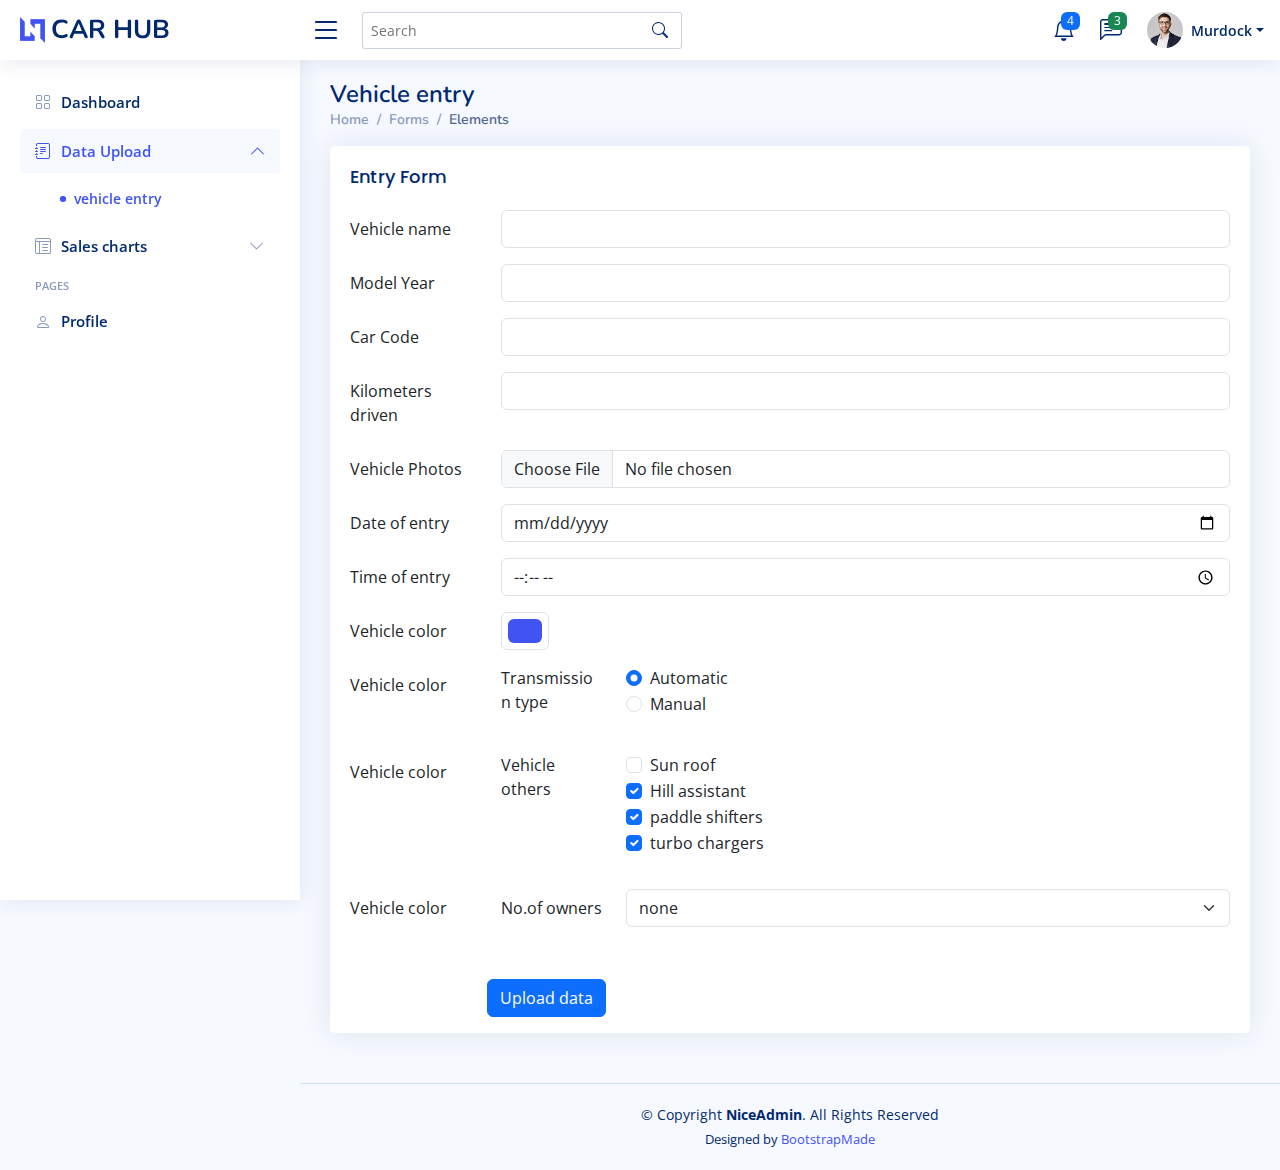
==== forms-elements.html @ 54f1b1e0 "first commit" ====
<!DOCTYPE html>
<html lang="en">

<head>
  <meta charset="utf-8">
  <meta content="width=device-width, initial-scale=1.0" name="viewport">

  <title>Forms / Elements - NiceAdmin Bootstrap Template</title>
  <meta content="" name="description">
  <meta content="" name="keywords">

  <!-- Favicons -->
  <link href="assets/img/logo.png" rel="icon">
  <link href="assets/img/apple-touch-icon.png" rel="apple-touch-icon">

  <!-- Google Fonts -->
  <link href="https://fonts.gstatic.com" rel="preconnect">
  <link href="https://fonts.googleapis.com/css?family=Open+Sans:300,300i,400,400i,600,600i,700,700i|Nunito:300,300i,400,400i,600,600i,700,700i|Poppins:300,300i,400,400i,500,500i,600,600i,700,700i" rel="stylesheet">

  <!-- Vendor CSS Files -->
  <link href="assets/vendor/bootstrap/css/bootstrap.min.css" rel="stylesheet">
  <link href="assets/vendor/bootstrap-icons/bootstrap-icons.css" rel="stylesheet">
  <link href="assets/vendor/boxicons/css/boxicons.min.css" rel="stylesheet">
  <link href="assets/vendor/quill/quill.snow.css" rel="stylesheet">
  <link href="assets/vendor/quill/quill.bubble.css" rel="stylesheet">
  <link href="assets/vendor/remixicon/remixicon.css" rel="stylesheet">
  <link href="assets/vendor/simple-datatables/style.css" rel="stylesheet">

  <!-- Template Main CSS File -->
  <link href="assets/css/style.css" rel="stylesheet">

  <!-- =======================================================
  * Template Name: NiceAdmin
  * Template URL: https://bootstrapmade.com/nice-admin-bootstrap-admin-html-template/
  * Updated: Apr 20 2024 with Bootstrap v5.3.3
  * Author: BootstrapMade.com
  * License: https://bootstrapmade.com/license/
  ======================================================== -->
</head>

<body>

  <!-- ======= Header ======= -->
  <header id="header" class="header fixed-top d-flex align-items-center">

    <div class="d-flex align-items-center justify-content-between">
      <a href="index.html" class="logo d-flex align-items-center">
        <img src="assets/img/logo.png" alt="">
        <span class="d-none d-lg-block">CAR HUB</span>
      </a>
      <i class="bi bi-list toggle-sidebar-btn"></i>
    </div><!-- End Logo -->

    <div class="search-bar">
      <form class="search-form d-flex align-items-center" method="POST" action="#">
        <input type="text" name="query" placeholder="Search" title="Enter search keyword">
        <button type="submit" title="Search"><i class="bi bi-search"></i></button>
      </form>
    </div><!-- End Search Bar -->

    <nav class="header-nav ms-auto">
      <ul class="d-flex align-items-center">

        <li class="nav-item d-block d-lg-none">
          <a class="nav-link nav-icon search-bar-toggle " href="#">
            <i class="bi bi-search"></i>
          </a>
        </li><!-- End Search Icon-->

        <li class="nav-item dropdown">

          <a class="nav-link nav-icon" href="#" data-bs-toggle="dropdown">
            <i class="bi bi-bell"></i>
            <span class="badge bg-primary badge-number">4</span>
          </a><!-- End Notification Icon -->

          <ul class="dropdown-menu dropdown-menu-end dropdown-menu-arrow notifications">
            <li class="dropdown-header">
              You have 4 new notifications
              <a href="#"><span class="badge rounded-pill bg-primary p-2 ms-2">View all</span></a>
            </li>
            <li>
              <hr class="dropdown-divider">
            </li>

            <li class="notification-item">
              <i class="bi bi-exclamation-circle text-warning"></i>
              <div>
                <h4>Lorem Ipsum</h4>
                <p>Quae dolorem earum veritatis oditseno</p>
                <p>30 min. ago</p>
              </div>
            </li>

            <li>
              <hr class="dropdown-divider">
            </li>

            <li class="notification-item">
              <i class="bi bi-x-circle text-danger"></i>
              <div>
                <h4>Atque rerum nesciunt</h4>
                <p>Quae dolorem earum veritatis oditseno</p>
                <p>1 hr. ago</p>
              </div>
            </li>

            <li>
              <hr class="dropdown-divider">
            </li>

            <li class="notification-item">
              <i class="bi bi-check-circle text-success"></i>
              <div>
                <h4>Sit rerum fuga</h4>
                <p>Quae dolorem earum veritatis oditseno</p>
                <p>2 hrs. ago</p>
              </div>
            </li>

            <li>
              <hr class="dropdown-divider">
            </li>

            <li class="notification-item">
              <i class="bi bi-info-circle text-primary"></i>
              <div>
                <h4>Dicta reprehenderit</h4>
                <p>Quae dolorem earum veritatis oditseno</p>
                <p>4 hrs. ago</p>
              </div>
            </li>

            <li>
              <hr class="dropdown-divider">
            </li>
            <li class="dropdown-footer">
              <a href="#">Show all notifications</a>
            </li>

          </ul><!-- End Notification Dropdown Items -->

        </li><!-- End Notification Nav -->

        <li class="nav-item dropdown">

          <a class="nav-link nav-icon" href="#" data-bs-toggle="dropdown">
            <i class="bi bi-chat-left-text"></i>
            <span class="badge bg-success badge-number">3</span>
          </a><!-- End Messages Icon -->

          <ul class="dropdown-menu dropdown-menu-end dropdown-menu-arrow messages">
            <li class="dropdown-header">
              You have 3 new messages
              <a href="#"><span class="badge rounded-pill bg-primary p-2 ms-2">View all</span></a>
            </li>
            <li>
              <hr class="dropdown-divider">
            </li>

            <li class="message-item">
              <a href="#">
                <img src="assets/img/messages-1.jpg" alt="" class="rounded-circle">
                <div>
                  <h4>Maria Hudson</h4>
                  <p>Velit asperiores et ducimus soluta repudiandae labore officia est ut...</p>
                  <p>4 hrs. ago</p>
                </div>
              </a>
            </li>
            <li>
              <hr class="dropdown-divider">
            </li>

            <li class="message-item">
              <a href="#">
                <img src="assets/img/messages-2.jpg" alt="" class="rounded-circle">
                <div>
                  <h4>Anna Nelson</h4>
                  <p>Velit asperiores et ducimus soluta repudiandae labore officia est ut...</p>
                  <p>6 hrs. ago</p>
                </div>
              </a>
            </li>
            <li>
              <hr class="dropdown-divider">
            </li>

            <li class="message-item">
              <a href="#">
                <img src="assets/img/messages-3.jpg" alt="" class="rounded-circle">
                <div>
                  <h4>David Muldon</h4>
                  <p>Velit asperiores et ducimus soluta repudiandae labore officia est ut...</p>
                  <p>8 hrs. ago</p>
                </div>
              </a>
            </li>
            <li>
              <hr class="dropdown-divider">
            </li>

            <li class="dropdown-footer">
              <a href="#">Show all messages</a>
            </li>

          </ul><!-- End Messages Dropdown Items -->

        </li><!-- End Messages Nav -->

        <li class="nav-item dropdown pe-3">

          <a class="nav-link nav-profile d-flex align-items-center pe-0" href="#" data-bs-toggle="dropdown">
            <img src="assets/img/profile-img.jpg" alt="Profile" class="rounded-circle">
            <span class="d-none d-md-block dropdown-toggle ps-2">Murdock</span>
          </a><!-- End Profile Iamge Icon -->

          <ul class="dropdown-menu dropdown-menu-end dropdown-menu-arrow profile">
            <li class="dropdown-header">
              <h6>Murdock</h6>
              <span>C.HUB MD</span>
            </li>
            <li>
              <hr class="dropdown-divider">
            </li>

            <li>
              <a class="dropdown-item d-flex align-items-center" href="users-profile.html">
                <i class="bi bi-person"></i>
                <span>My Profile</span>
              </a>
            </li>
            <li>
              <hr class="dropdown-divider">
            </li>

            <li>
              <a class="dropdown-item d-flex align-items-center" href="users-profile.html">
                <i class="bi bi-gear"></i>
                <span>Account Settings</span>
              </a>
            </li>
            <li>
              <hr class="dropdown-divider">
            </li>

            <li>
              <a class="dropdown-item d-flex align-items-center" href="pages-faq.html">
                <i class="bi bi-question-circle"></i>
                <span>Need Help?</span>
              </a>
            </li>
            <li>
              <hr class="dropdown-divider">
            </li>

            <li>
              <a class="dropdown-item d-flex align-items-center" href="#">
                <i class="bi bi-box-arrow-right"></i>
                <span>Sign Out</span>
              </a>
            </li>

          </ul><!-- End Profile Dropdown Items -->
        </li><!-- End Profile Nav -->

      </ul>
    </nav><!-- End Icons Navigation -->

  </header><!-- End Header -->

  <!-- ======= Sidebar ======= -->
  <aside id="sidebar" class="sidebar">

    <ul class="sidebar-nav" id="sidebar-nav">

      <li class="nav-item">
        <a class="nav-link collapsed" href="index.html">
          <i class="bi bi-grid"></i>
          <span>Dashboard</span>
        </a>
      </li><!-- End Dashboard Nav -->

      <!-- <li class="nav-item">
        <a class="nav-link collapsed" data-bs-target="#components-nav" data-bs-toggle="collapse" href="#">
          <i class="bi bi-menu-button-wide"></i><span>Components</span><i class="bi bi-chevron-down ms-auto"></i>
        </a>
        <ul id="components-nav" class="nav-content collapse " data-bs-parent="#sidebar-nav">
          <li>
            <a href="components-alerts.html">
              <i class="bi bi-circle"></i><span>Alerts</span>
            </a>
          </li>
          <li>
            <a href="components-accordion.html">
              <i class="bi bi-circle"></i><span>Accordion</span>
            </a>
          </li>
          <li>
            <a href="components-badges.html">
              <i class="bi bi-circle"></i><span>Badges</span>
            </a>
          </li>
          <li>
            <a href="components-breadcrumbs.html">
              <i class="bi bi-circle"></i><span>Breadcrumbs</span>
            </a>
          </li>
          <li>
            <a href="components-buttons.html">
              <i class="bi bi-circle"></i><span>Buttons</span>
            </a>
          </li>
          <li>
            <a href="components-cards.html">
              <i class="bi bi-circle"></i><span>Cards</span>
            </a>
          </li>
          <li>
            <a href="components-carousel.html">
              <i class="bi bi-circle"></i><span>Carousel</span>
            </a>
          </li>
          <li>
            <a href="components-list-group.html">
              <i class="bi bi-circle"></i><span>List group</span>
            </a>
          </li>
          <li>
            <a href="components-modal.html">
              <i class="bi bi-circle"></i><span>Modal</span>
            </a>
          </li>
          <li>
            <a href="components-tabs.html">
              <i class="bi bi-circle"></i><span>Tabs</span>
            </a>
          </li>
          <li>
            <a href="components-pagination.html">
              <i class="bi bi-circle"></i><span>Pagination</span>
            </a>
          </li>
          <li>
            <a href="components-progress.html">
              <i class="bi bi-circle"></i><span>Progress</span>
            </a>
          </li>
          <li>
            <a href="components-spinners.html">
              <i class="bi bi-circle"></i><span>Spinners</span>
            </a>
          </li>
          <li>
            <a href="components-tooltips.html">
              <i class="bi bi-circle"></i><span>Tooltips</span>
            </a>
          </li>
        </ul> -->
      </li><!-- End Components Nav -->

      <li class="nav-item">
        <a class="nav-link " data-bs-target="#forms-nav" data-bs-toggle="collapse" href="#">
          <i class="bi bi-journal-text"></i><span>Data Upload</span><i class="bi bi-chevron-down ms-auto"></i>
        </a>
        <ul id="forms-nav" class="nav-content collapse show" data-bs-parent="#sidebar-nav">
          <li>
            <a href="forms-elements.html" class="active">
              <i class="bi bi-circle"></i><span>vehicle entry</span>
            </a>
          </li>
          <!-- <li>
            <a href="forms-layouts.html">
              <i class="bi bi-circle"></i><span>Form Layouts</span>
            </a>
          </li>
          <li>
            <a href="forms-editors.html">
              <i class="bi bi-circle"></i><span>Form Editors</span>
            </a>
          </li>
          <li>
            <a href="forms-validation.html">
              <i class="bi bi-circle"></i><span>Form Validation</span>
            </a>
          </li> -->
        </ul>
      </li>
      <!-- End Forms Nav -->

      <li class="nav-item">
        <a class="nav-link collapsed" data-bs-target="#tables-nav" data-bs-toggle="collapse" href="#">
          <i class="bi bi-layout-text-window-reverse"></i><span>Sales charts</span><i class="bi bi-chevron-down ms-auto"></i>
        </a>
        <ul id="tables-nav" class="nav-content collapse " data-bs-parent="#sidebar-nav">
          <li>
            <a href="tables-general.html">
              <i class="bi bi-circle"></i><span>Sales details</span>
            </a>
          </li>
          <li>
            <a href="tables-data.html">
              <i class="bi bi-circle"></i><span>vehicle details</span>
            </a>
          </li>
        </ul>
      </li><!-- End Tables Nav -->

      <!-- <li class="nav-item">
        <a class="nav-link collapsed" data-bs-target="#charts-nav" data-bs-toggle="collapse" href="#">
          <i class="bi bi-bar-chart"></i><span>Stonks Charts</span><i class="bi bi-chevron-down ms-auto"></i>
        </a>
        <ul id="charts-nav" class="nav-content collapse " data-bs-parent="#sidebar-nav">
          <li>
            <a href="charts-chartjs.html">
              <i class="bi bi-circle"></i><span>Sales</span>
            </a>
          </li> -->
          <!-- <li>
            <a href="charts-apexcharts.html">
              <i class="bi bi-circle"></i><span>ApexCharts</span>
            </a>
          </li> -->
          <!-- <li>
            <a href="charts-echarts.html">
              <i class="bi bi-circle"></i><span>ECharts</span>
            </a>
          </li> -->
        <!-- </ul>
      </li> -->
      <!-- End Charts Nav -->

      <!-- <li class="nav-item">
        <a class="nav-link collapsed" data-bs-target="#icons-nav" data-bs-toggle="collapse" href="#">
          <i class="bi bi-gem"></i><span>Icons</span><i class="bi bi-chevron-down ms-auto"></i>
        </a>
        <ul id="icons-nav" class="nav-content collapse " data-bs-parent="#sidebar-nav">
          <li>
            <a href="icons-bootstrap.html">
              <i class="bi bi-circle"></i><span>Bootstrap Icons</span>
            </a>
          </li>
          <li>
            <a href="icons-remix.html">
              <i class="bi bi-circle"></i><span>Remix Icons</span>
            </a>
          </li>
          <li>
            <a href="icons-boxicons.html">
              <i class="bi bi-circle"></i><span>Boxicons</span>
            </a>
          </li>
        </ul> -->
      </li><!-- End Icons Nav -->

      <li class="nav-heading">Pages</li>

      <li class="nav-item">
        <a class="nav-link collapsed" href="users-profile.html">
          <i class="bi bi-person"></i>
          <span>Profile</span>
        </a>
      </li><!-- End Profile Page Nav -->

      <!-- <li class="nav-item">
        <a class="nav-link collapsed" href="pages-faq.html">
          <i class="bi bi-question-circle"></i>
          <span>F.A.Q</span>
        </a> -->
      </li><!-- End F.A.Q Page Nav -->

      <!-- <li class="nav-item">
        <a class="nav-link collapsed" href="pages-contact.html">
          <i class="bi bi-envelope"></i>
          <span>Contact</span>
        </a> -->
      </li><!-- End Contact Page Nav -->

      <!-- <li class="nav-item">
        <a class="nav-link collapsed" href="pages-register.html">
          <i class="bi bi-card-list"></i>
          <span>Register</span>
        </a> -->
      </li><!-- End Register Page Nav -->

      <!-- <li class="nav-item">
        <a class="nav-link collapsed" href="pages-login.html">
          <i class="bi bi-box-arrow-in-right"></i>
          <span>Login</span>
        </a> -->
      </li><!-- End Login Page Nav -->

      <!-- <li class="nav-item">
        <a class="nav-link collapsed" href="pages-error-404.html">
          <i class="bi bi-dash-circle"></i>
          <span>Error 404</span>
        </a> -->
      </li><!-- End Error 404 Page Nav -->

      <!-- <li class="nav-item">
        <a class="nav-link collapsed" href="pages-blank.html">
          <i class="bi bi-file-earmark"></i>
          <span>Blank</span>
        </a> -->
      </li><!-- End Blank Page Nav -->

    </ul>

  </aside><!-- End Sidebar-->

  <main id="main" class="main">

    <div class="pagetitle">
      <h1>Vehicle entry</h1>
      <nav>
        <ol class="breadcrumb">
          <li class="breadcrumb-item"><a href="index.html">Home</a></li>
          <li class="breadcrumb-item">Forms</li>
          <li class="breadcrumb-item active">Elements</li>
        </ol>
      </nav>
    </div><!-- End Page Title -->

    <section class="section">
      <div class="row">
        <div class="col-lg-12">

          <div class="card">
            <div class="card-body">
              <h5 class="card-title">Entry Form</h5>

              <!-- General Form Elements -->
              <form>
                <div class="row mb-3">
                  <label for="inputText" class="col-sm-2 col-form-label">Vehicle name</label>
                  <div class="col-sm-10">
                    <input type="text" class="form-control">
                  </div>
                </div>
                <div class="row mb-3">
                  <label for="inputText" class="col-sm-2 col-form-label">Model Year</label>
                  <div class="col-sm-10">
                    <input type="email" class="form-control">
                  </div>
                </div>
                <div class="row mb-3">
                  <label for="inputText" class="col-sm-2 col-form-label">Car Code</label> 
                  <div class="col-sm-10">
                    <input type="text" class="form-control">
                  </div>
                </div>
                <div class="row mb-3">
                  <label for="inputNumber" class="col-sm-2 col-form-label">Kilometers driven</label>
                  <div class="col-sm-10">
                    <input type="number" class="form-control">
                  </div>
                </div>
                <div class="row mb-3">
                  <label for="inputNumber" class="col-sm-2 col-form-label">Vehicle Photos</label>
                  <div class="col-sm-10">
                    <input class="form-control" type="file" id="formFile">
                  </div>
                </div>
                <div class="row mb-3">
                  <label for="inputDate" class="col-sm-2 col-form-label">Date of entry</label>
                  <div class="col-sm-10">
                    <input type="date" class="form-control">
                  </div>
                </div>
                <div class="row mb-3">
                  <label for="inputTime" class="col-sm-2 col-form-label">Time of entry</label>
                  <div class="col-sm-10">
                    <input type="time" class="form-control">
                  </div>
                </div>

                <div class="row mb-3">
                  <label for="inputColor" class="col-sm-2 col-form-label">Vehicle color</label>
                  <div class="col-sm-10">
                    <input type="color" class="form-control form-control-color" id="exampleColorInput" value="#4154f1" title="Choose your color">
                  </div>
                </div>



                <div class="row mb-3">
                  <label for="inputColor" class="col-sm-2 col-form-label">Vehicle color</label>
                  <div class="col-sm-10">
                    <fieldset class="row mb-3">
                      <legend class="col-form-label col-sm-2 pt-0">Transmission type</legend>
                      <div class="col-sm-10">
                        <div class="form-check">
                          <input class="form-check-input" type="radio" name="gridRadios" id="gridRadios1" value="option1" checked>
                          <label class="form-check-label" for="gridRadios1">
                            Automatic
                          </label>
                        </div>
                        <div class="form-check">
                          <input class="form-check-input" type="radio" name="gridRadios" id="gridRadios2" value="option2">
                          <label class="form-check-label" for="gridRadios2">
                            Manual
                          </label>
                        </div>
                        <!-- <div class="form-check disabled">
                          <input class="form-check-input" type="radio" name="gridRadios" id="gridRadios" value="option" disabled>
                          <label class="form-check-label" for="gridRadios3">
                            Third disabled radio
                          </label>
                        </div> -->
                      </div>
                    </fieldset>
                  </div>
                </div>

                <div class="row mb-3">
                  <label for="inputColor" class="col-sm-2 col-form-label">Vehicle color</label>
                  <div class="col-sm-10">
                    <div class="row mb-3">
                      <legend class="col-form-label col-sm-2 pt-0">Vehicle others</legend>
                      <div class="col-sm-10">
    
                        <div class="form-check">
                          <input class="form-check-input" type="checkbox" id="gridCheck1">
                          <label class="form-check-label" for="gridCheck1">
                            Sun roof
                          </label>
                        </div>
    
                        <div class="form-check">
                          <input class="form-check-input" type="checkbox" id="gridCheck2" checked>
                          <label class="form-check-label" for="gridCheck2">
                            Hill assistant
                          </label>
                        </div>
    
                        <div class="form-check">
                          <input class="form-check-input" type="checkbox" id="gridCheck2" checked>
                          <label class="form-check-label" for="gridCheck2">
                            paddle shifters
                          </label>
                        </div>
    
                        <div class="form-check">
                          <input class="form-check-input" type="checkbox" id="gridCheck2" checked>
                          <label class="form-check-label" for="gridCheck2">
                            turbo chargers
                          </label>
                        </div>
    
                      </div>
                    </div>                  </div>
                </div>
                <div class="row mb-3">
                  <label for="inputColor" class="col-sm-2 col-form-label">Vehicle color</label>
                  <div class="col-sm-10">

                    <div class="row mb-3">
                      <label class="col-sm-2 col-form-label">No.of owners</label>
                      <div class="col-sm-10">
                        <select class="form-select" aria-label="Default select example">
                          <option selected>none</option>
                          <option value="1">second</option>
                          <option value="2">third</option>
                          <option value="3">fourth</option>
                          <option value="3">more</option>
                        </select>
                      </div>
                    </div>                  </div>
                </div>
                <!-- <div class="row mb-3">
                  <label for="inputPassword" class="col-sm-2 col-form-label">Textarea</label>
                  <div class="col-sm-10">
                    <textarea class="form-control" style="height: 100px"></textarea>
                  </div> -->
                </div>
                
               

                <!-- <div class="row mb-3">
                  <label class="col-sm-2 col-form-label">Disabled</label>
                  <div class="col-sm-10">
                    <input type="text" class="form-control" value="Read only / Disabled" disabled>
                  </div>
                </div> -->


                <!-- <div class="row mb-3">
                  <label class="col-sm-2 col-form-label">Multi Select</label>
                  <div class="col-sm-10">
                    <select class="form-select" multiple aria-label="multiple select example">
                      <option selected>Open this select menu</option>
                      <option value="1">One</option>
                      <option value="2">Two</option>
                      <option value="3">Three</option>
                    </select>
                  </div>
                </div> -->

                <div class="row mb-3">
                  <label class="col-sm-2 col-form-label"></label>
                  <div class="col-sm-10">
                    <button type="submit" class="btn btn-primary">Upload data</button>
                  </div>
                </div>

              </form><!-- End General Form Elements -->

            </div>
          </div>

        </div>

        <!-- <div class="col-lg-6">
          

          <div class="card"> -->
            <!-- <div class="card-body">
              <h5 class="card-title">Advanced Form Elements</h5>

              Advanced Form Elements
              <form>
                <div class="row mb-5">
                  <label class="col-sm-2 col-form-label">Switches</label>
                  <div class="col-sm-10">
                    <div class="form-check form-switch">
                      <input class="form-check-input" type="checkbox" id="flexSwitchCheckDefault">
                      <label class="form-check-label" for="flexSwitchCheckDefault">Default switch checkbox input</label>
                    </div>
                    <div class="form-check form-switch">
                      <input class="form-check-input" type="checkbox" id="flexSwitchCheckChecked" checked>
                      <label class="form-check-label" for="flexSwitchCheckChecked">Checked switch checkbox input</label>
                    </div>
                    <div class="form-check form-switch">
                      <input class="form-check-input" type="checkbox" id="flexSwitchCheckDisabled" disabled>
                      <label class="form-check-label" for="flexSwitchCheckDisabled">Disabled switch checkbox input</label>
                    </div>
                    <div class="form-check form-switch">
                      <input class="form-check-input" type="checkbox" id="flexSwitchCheckCheckedDisabled" checked disabled>
                      <label class="form-check-label" for="flexSwitchCheckCheckedDisabled">Disabled checked switch checkbox input</label>
                    </div>
                  </div>
                </div>

                <div class="row mb-5">
                  <label class="col-sm-2 col-form-label">Ranges</label>
                  <div class="col-sm-10">
                    <div>
                      <label for="customRange1" class="form-label">Example range</label>
                      <input type="range" class="form-range" id="customRange1">
                    </div>
                    <div>
                      <label for="disabledRange" class="form-label">Disabled range</label>
                      <input type="range" class="form-range" id="disabledRange" disabled>
                    </div>
                    <div>
                      <label for="customRange2" class="form-label">Min and max with steps</label>
                      <input type="range" class="form-range" min="0" max="5" step="0.5" id="customRange2">
                    </div>
                  </div>
                </div>

                <div class="row mb-3">
                  <label class="col-sm-2 col-form-label">Floating labels</label>
                  <div class="col-sm-10">
                    <div class="form-floating mb-3">
                      <input type="email" class="form-control" id="floatingInput" placeholder="name@example.com">
                      <label for="floatingInput">Email address</label>
                    </div>
                    <div class="form-floating mb-3">
                      <input type="password" class="form-control" id="floatingPassword" placeholder="Password">
                      <label for="floatingPassword">Password</label>
                    </div>
                    <div class="form-floating mb-3">
                      <textarea class="form-control" placeholder="Leave a comment here" id="floatingTextarea" style="height: 100px;"></textarea>
                      <label for="floatingTextarea">Comments</label>
                    </div>
                    <div class="form-floating mb-3">
                      <select class="form-select" id="floatingSelect" aria-label="Floating label select example">
                        <option selected>Open this select menu</option>
                        <option value="1">One</option>
                        <option value="2">Two</option>
                        <option value="3">Three</option>
                      </select>
                      <label for="floatingSelect">Works with selects</label>
                    </div>
                  </div>
                </div>

                <div class="row mb-5">
                  <label class="col-sm-2 col-form-label">Input groups</label>
                  <div class="col-sm-10">
                    <div class="input-group mb-3">
                      <span class="input-group-text" id="basic-addon1">@</span>
                      <input type="text" class="form-control" placeholder="Username" aria-label="Username" aria-describedby="basic-addon1">
                    </div>

                    <div class="input-group mb-3">
                      <input type="text" class="form-control" placeholder="Recipient's username" aria-label="Recipient's username" aria-describedby="basic-addon2">
                      <span class="input-group-text" id="basic-addon2">@example.com</span>
                    </div>

                    <label for="basic-url" class="form-label">Your vanity URL</label>
                    <div class="input-group mb-3">
                      <span class="input-group-text" id="basic-addon3">https://example.com/users/</span>
                      <input type="text" class="form-control" id="basic-url" aria-describedby="basic-addon3">
                    </div>

                    <div class="input-group mb-3">
                      <span class="input-group-text">$</span>
                      <input type="text" class="form-control" aria-label="Amount (to the nearest dollar)">
                      <span class="input-group-text">.00</span>
                    </div>

                    <div class="input-group mb-3">
                      <input type="text" class="form-control" placeholder="Username" aria-label="Username">
                      <span class="input-group-text">@</span>
                      <input type="text" class="form-control" placeholder="Server" aria-label="Server">
                    </div>

                    <div class="input-group">
                      <span class="input-group-text">With textarea</span>
                      <textarea class="form-control" aria-label="With textarea"></textarea>
                    </div>
                  </div>
                </div> -->

              </form><!-- End General Form Elements -->

            <!-- </div>
          </div> -->

        </div>
      </div>
    </section>

  </main><!-- End #main -->

  <!-- ======= Footer ======= -->
  <footer id="footer" class="footer">
    <div class="copyright">
      &copy; Copyright <strong><span>NiceAdmin</span></strong>. All Rights Reserved
    </div>
    <div class="credits">
      <!-- All the links in the footer should remain intact. -->
      <!-- You can delete the links only if you purchased the pro version. -->
      <!-- Licensing information: https://bootstrapmade.com/license/ -->
      <!-- Purchase the pro version with working PHP/AJAX contact form: https://bootstrapmade.com/nice-admin-bootstrap-admin-html-template/ -->
      Designed by <a href="https://bootstrapmade.com/">BootstrapMade</a>
    </div>
  </footer><!-- End Footer -->

  <a href="#" class="back-to-top d-flex align-items-center justify-content-center"><i class="bi bi-arrow-up-short"></i></a>

  <!-- Vendor JS Files -->
  <script src="assets/vendor/apexcharts/apexcharts.min.js"></script>
  <script src="assets/vendor/bootstrap/js/bootstrap.bundle.min.js"></script>
  <script src="assets/vendor/chart.js/chart.umd.js"></script>
  <script src="assets/vendor/echarts/echarts.min.js"></script>
  <script src="assets/vendor/quill/quill.js"></script>
  <script src="assets/vendor/simple-datatables/simple-datatables.js"></script>
  <script src="assets/vendor/tinymce/tinymce.min.js"></script>
  <script src="assets/vendor/php-email-form/validate.js"></script>

  <!-- Template Main JS File -->
  <script src="assets/js/main.js"></script>

</body>

</html>
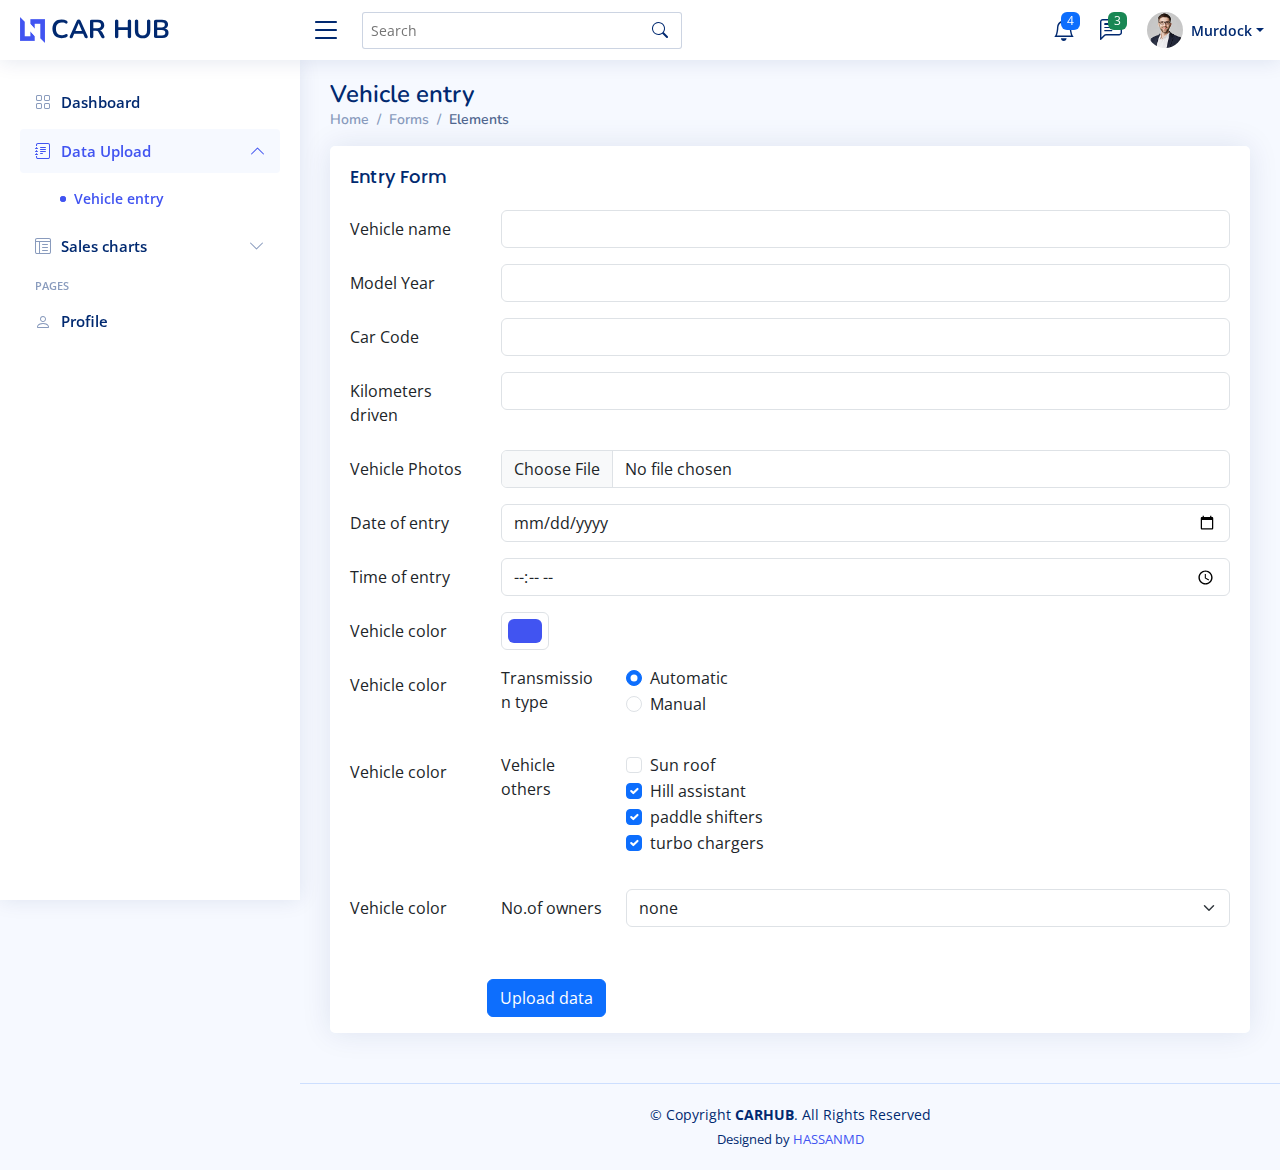
==== commit 22259b29: "Update forms-elements.html" ====
--- a/forms-elements.html
+++ b/forms-elements.html
@@ -366,7 +366,7 @@
         <ul id="forms-nav" class="nav-content collapse show" data-bs-parent="#sidebar-nav">
           <li>
             <a href="forms-elements.html" class="active">
-              <i class="bi bi-circle"></i><span>vehicle entry</span>
+              <i class="bi bi-circle"></i><span>Vehicle entry</span>
             </a>
           </li>
           <!-- <li>
@@ -400,7 +400,7 @@
           </li>
           <li>
             <a href="tables-data.html">
-              <i class="bi bi-circle"></i><span>vehicle details</span>
+              <i class="bi bi-circle"></i><span>Vehicle details</span>
             </a>
           </li>
         </ul>
@@ -838,14 +838,14 @@
   <!-- ======= Footer ======= -->
   <footer id="footer" class="footer">
     <div class="copyright">
-      &copy; Copyright <strong><span>NiceAdmin</span></strong>. All Rights Reserved
+      &copy; Copyright <strong><span>CARHUB</span></strong>. All Rights Reserved
     </div>
     <div class="credits">
       <!-- All the links in the footer should remain intact. -->
       <!-- You can delete the links only if you purchased the pro version. -->
       <!-- Licensing information: https://bootstrapmade.com/license/ -->
       <!-- Purchase the pro version with working PHP/AJAX contact form: https://bootstrapmade.com/nice-admin-bootstrap-admin-html-template/ -->
-      Designed by <a href="https://bootstrapmade.com/">BootstrapMade</a>
+      Designed by <a href="https://bootstrapmade.com/">HASSANMD</a>
     </div>
   </footer><!-- End Footer -->
 
@@ -866,4 +866,4 @@
 
 </body>
 
-</html>+</html>
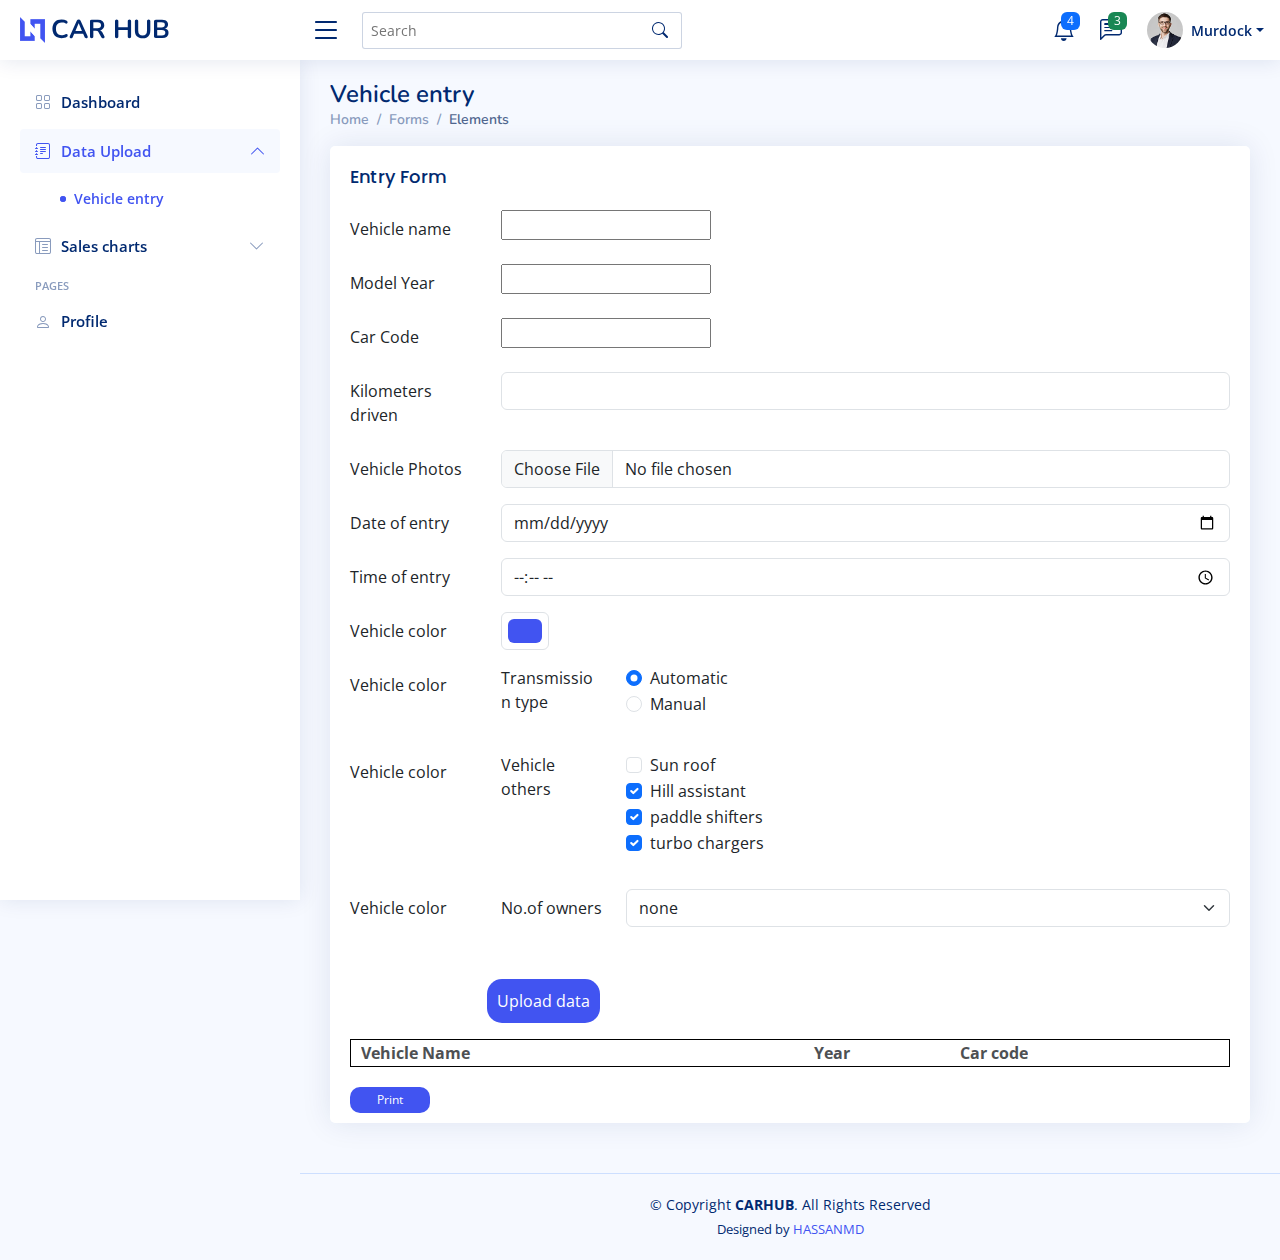
==== commit 776f63dc: "Initial commit" ====
--- a/forms-elements.html
+++ b/forms-elements.html
@@ -530,23 +530,23 @@
               <h5 class="card-title">Entry Form</h5>
 
               <!-- General Form Elements -->
-              <form>
+              <!-- <form> -->
                 <div class="row mb-3">
                   <label for="inputText" class="col-sm-2 col-form-label">Vehicle name</label>
                   <div class="col-sm-10">
-                    <input type="text" class="form-control">
+                    <input type="text" id="Vname">
                   </div>
                 </div>
                 <div class="row mb-3">
                   <label for="inputText" class="col-sm-2 col-form-label">Model Year</label>
                   <div class="col-sm-10">
-                    <input type="email" class="form-control">
+                    <input type="number" id="Myear">
                   </div>
                 </div>
                 <div class="row mb-3">
                   <label for="inputText" class="col-sm-2 col-form-label">Car Code</label> 
                   <div class="col-sm-10">
-                    <input type="text" class="form-control">
+                    <input type="number" id="CCC">
                   </div>
                 </div>
                 <div class="row mb-3">
@@ -699,16 +699,38 @@
                 <div class="row mb-3">
                   <label class="col-sm-2 col-form-label"></label>
                   <div class="col-sm-10">
-                    <button type="submit" class="btn btn-primary">Upload data</button>
-                  </div>
-                </div>
-
-              </form><!-- End General Form Elements -->
+                    <button type="submit" id="button" style="padding: 8px; border-radius: 15px; font-family: Open Sans, sans-serif; background-color: #4154f1; color: white;border-color: transparent;">Upload data</button>
+                  </div>
+                </div>
+
+              <!-- </form> -->
+              <!-- End General Form Elements -->
+      
+      
+          <table id="tableclone">
+              <thead >
+                  <tr class="my_content">
+                      <th class="my_content_one">Vehicle Name</th>
+                      <th>Year</th>
+                      <th>Car code</th>
+                  </tr>
+              </thead>
+              <tbody id="datapass">
+                  
+      
+              </tbody>
+  
+            </table>
+            <div>
+  
+              <button id="geneatebtn">Print</button>
+            </div>
 
             </div>
           </div>
 
         </div>
+        <script src="./assets/js/form.js"></script>
 
         <!-- <div class="col-lg-6">
           
@@ -866,4 +888,4 @@
 
 </body>
 
-</html>
+</html>--- a/assets/css/style.css
+++ b/assets/css/style.css
@@ -1230,4 +1230,57 @@
   text-align: center;
   font-size: 13px;
   color: #012970;
-}+}
+
+.buttremove{
+  background-color: #ed3c0d;
+  color: white;
+  font-family: sans-serif;
+  font-weight: 100;
+  font-size: 12px;
+  border-radius: 10px;
+  border-color: transparent;
+  padding-top: 2px;
+  padding-bottom: 2px;
+  padding-left: 10px;
+  padding-right: 10px;
+  margin-top: 10px;
+  margin-bottom: 10px;
+}
+
+.my_content{
+  font-family: "Open Sans", sans-serif;
+  font-weight: 100;
+
+}
+#geneatebtn{
+  margin-left: 20px;
+  background-color: #4154f1;
+  font-size: 12px;
+  color: white;
+  border-radius: 10px;
+  border-color: transparent;
+  margin-top: 20px;
+  margin-bottom: 10px;
+  padding: 2px 25px 2px 25px;
+
+
+}
+.my_content{
+  border: 1px solid black;
+  opacity: 80%;
+}
+#tableclone{
+  margin-left: 20px;
+  margin-right: 20px; 
+  border: 1px solid black;
+  border-radius: 25px;
+}
+.my_content_one{
+  padding-left: 10px;
+}
+
+
+td{
+  padding-left: 10px;
+}  